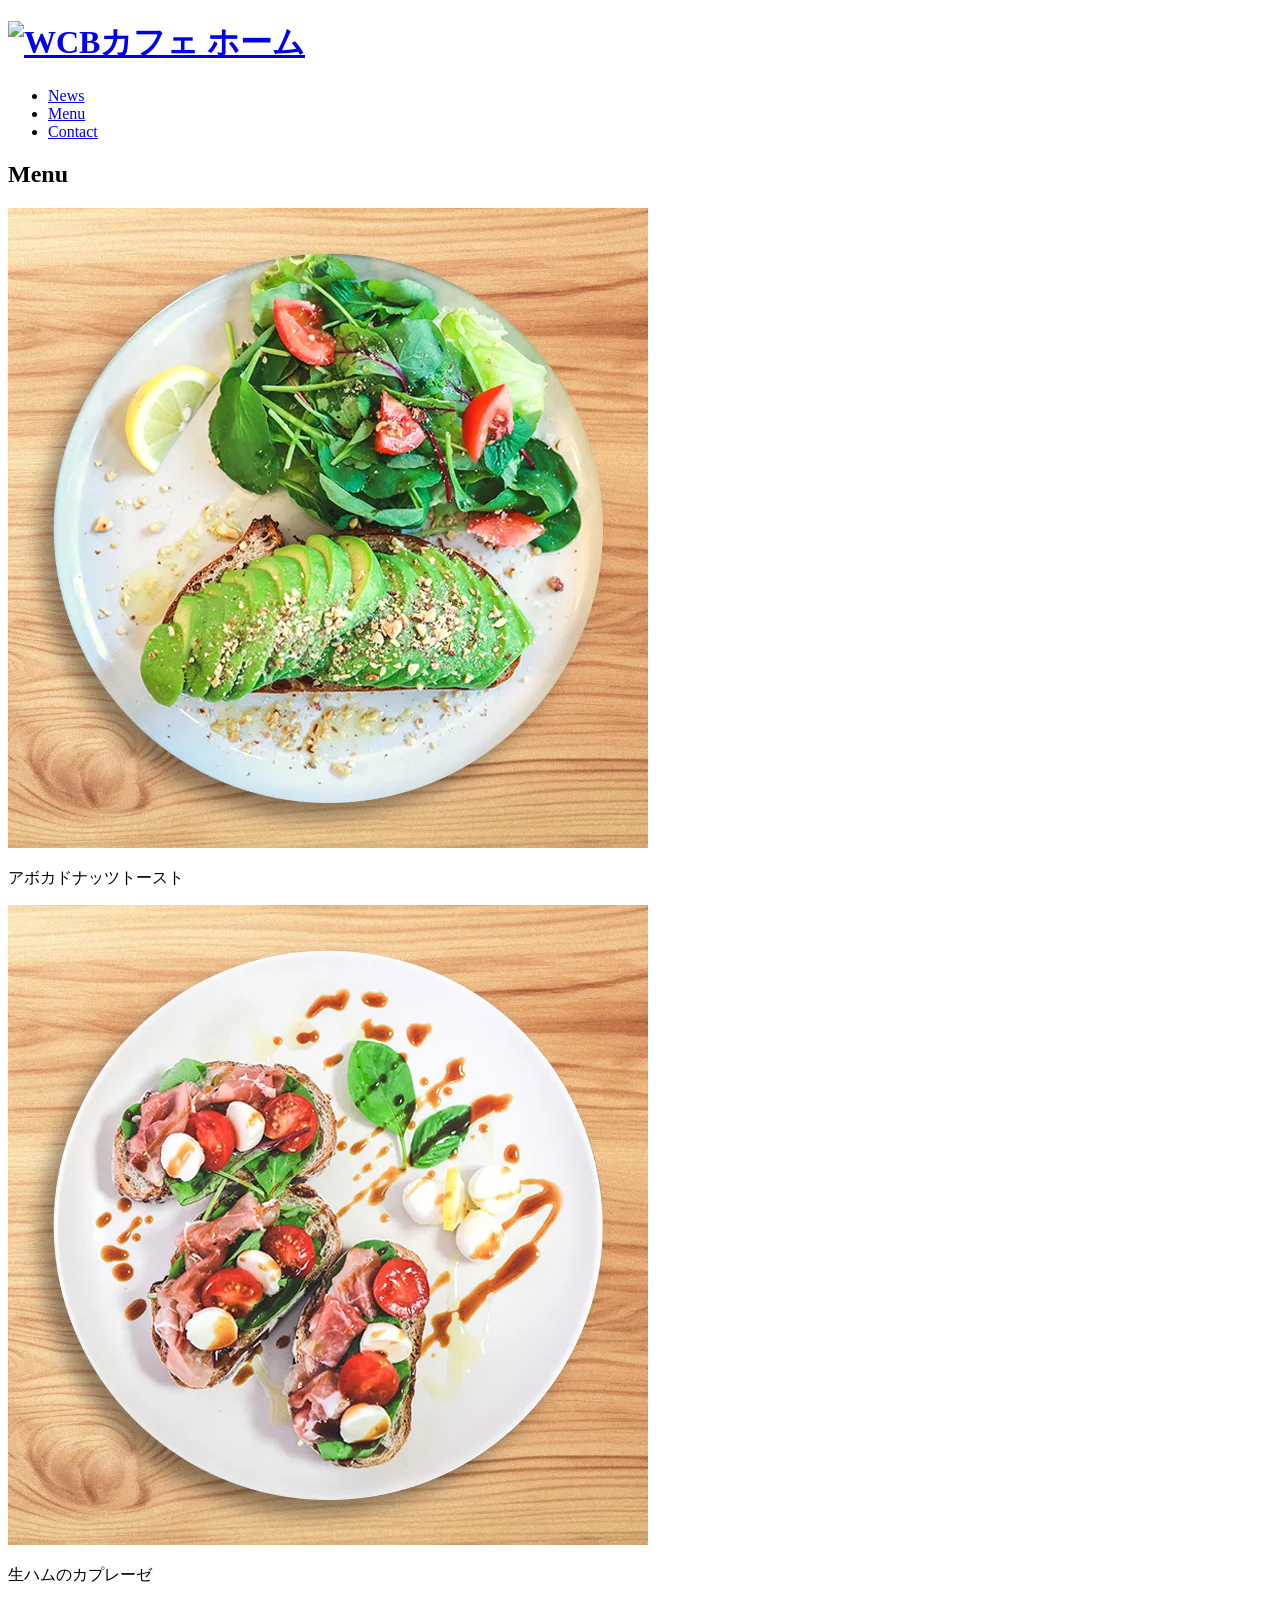
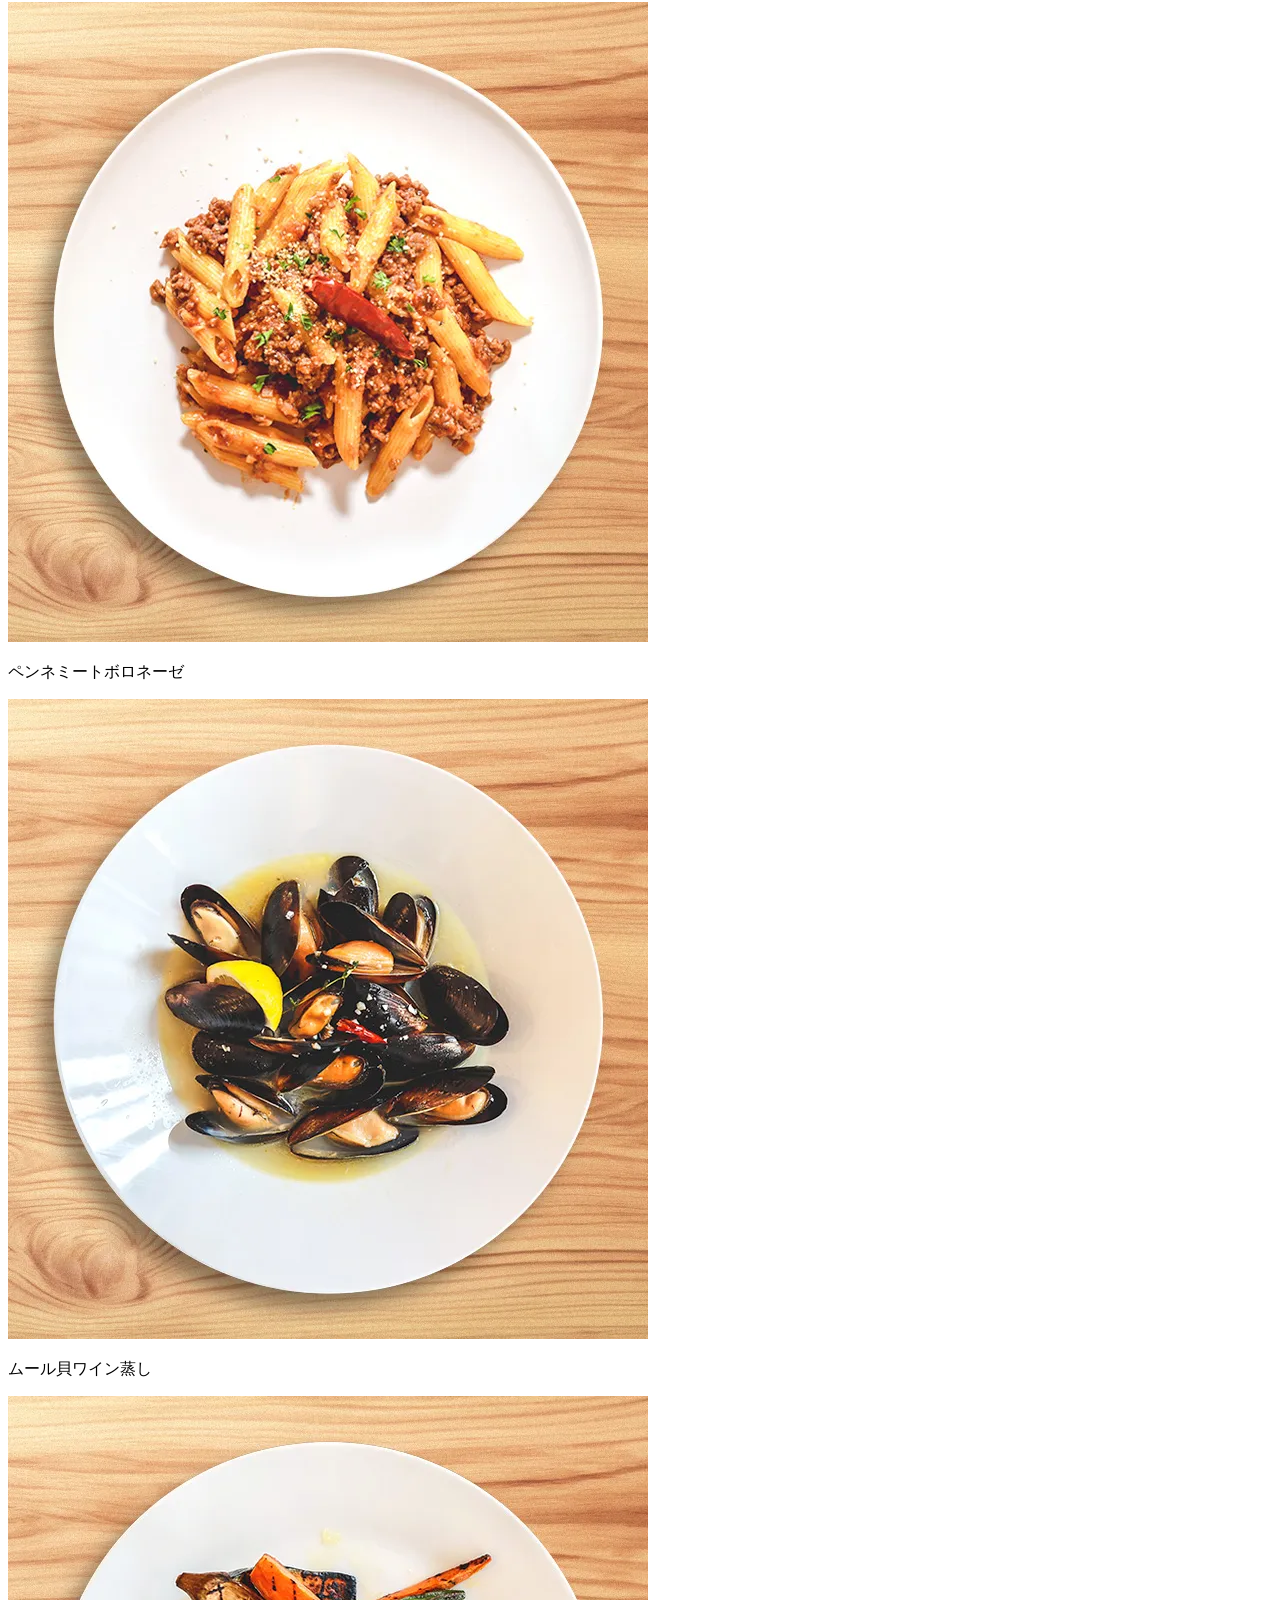
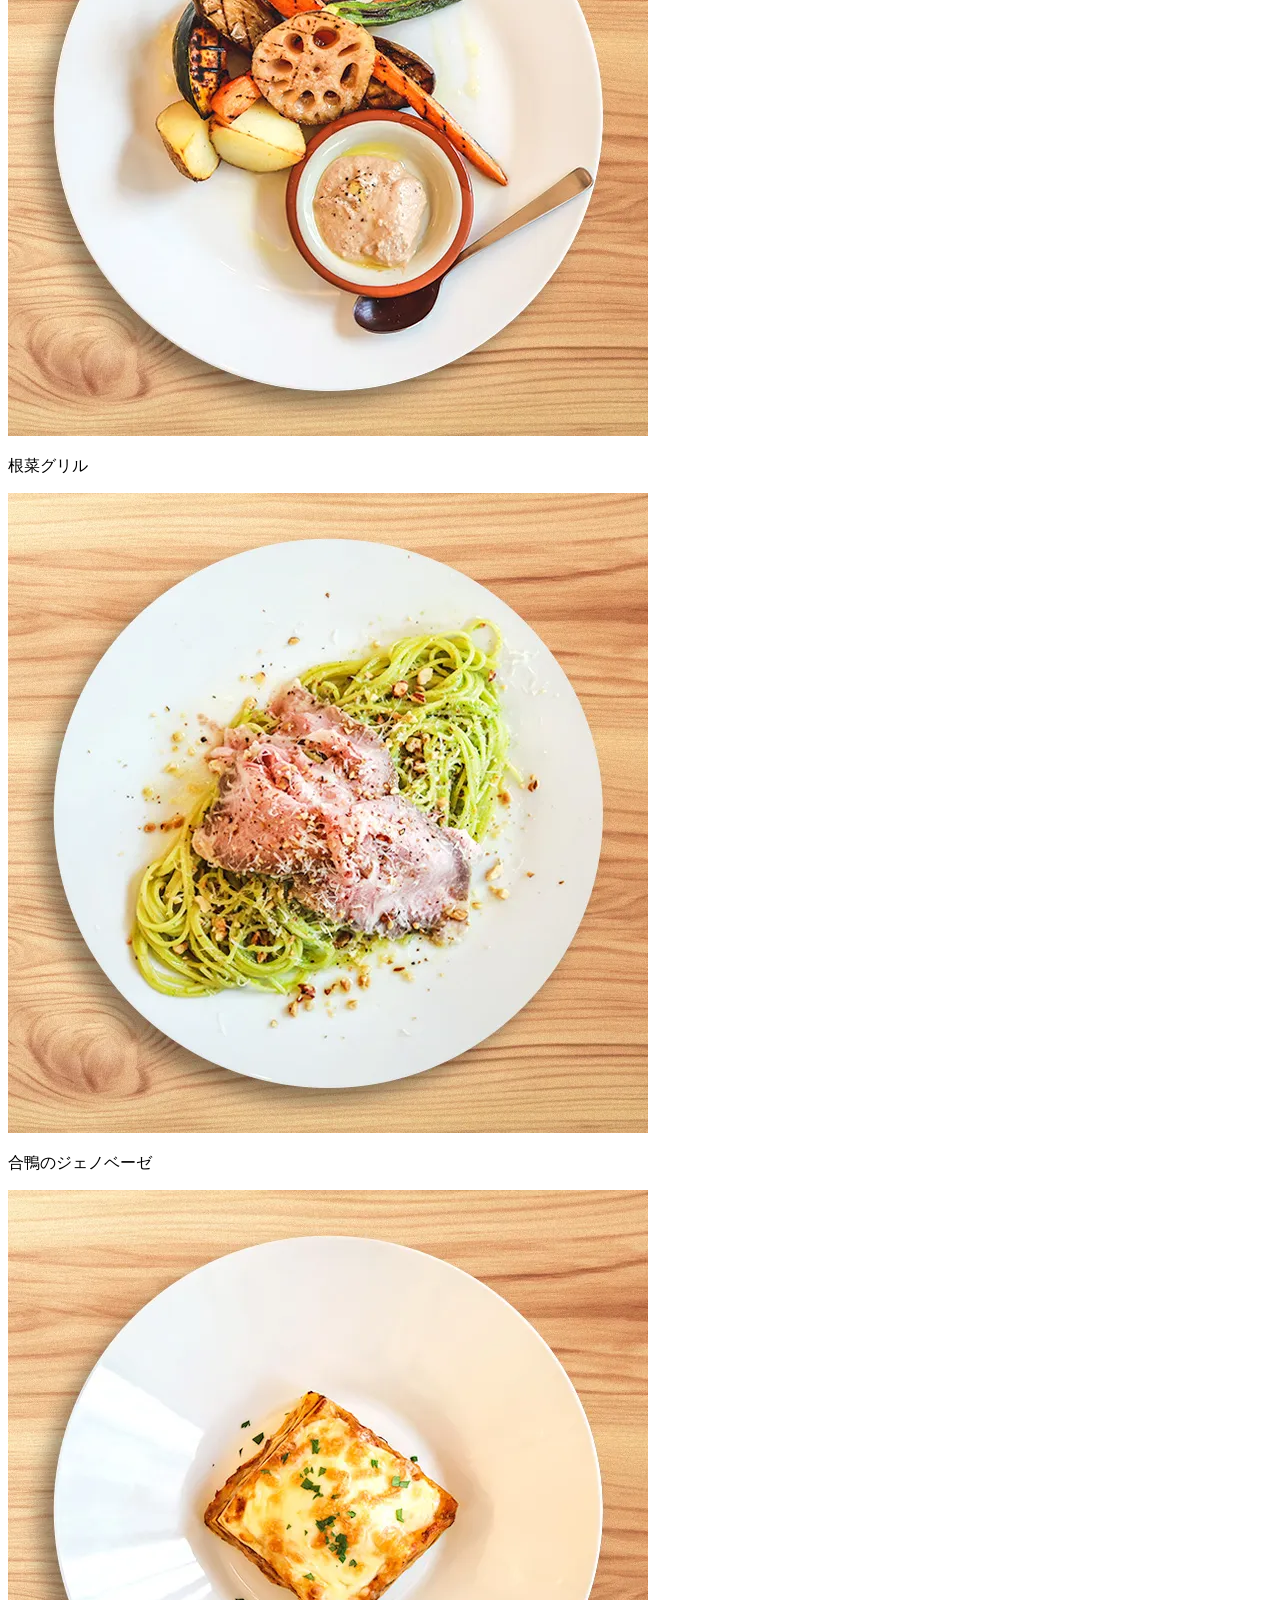
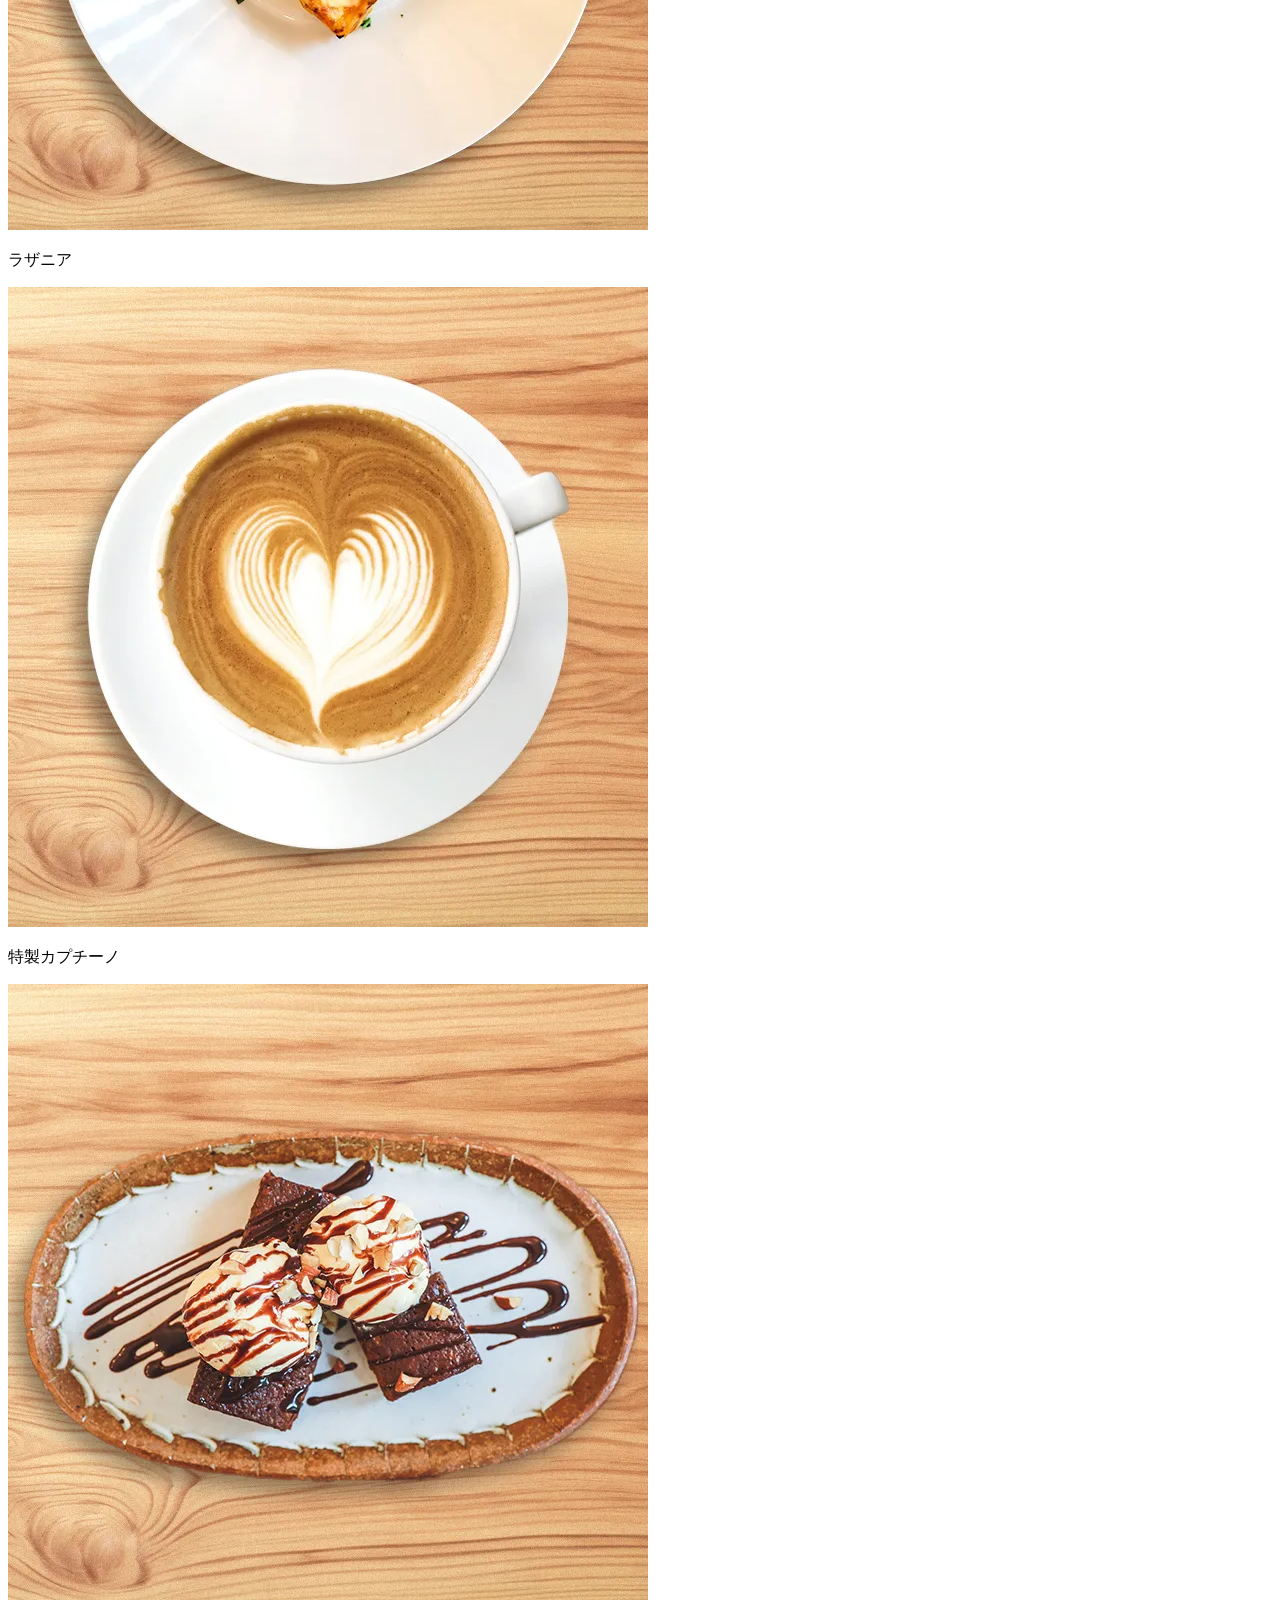
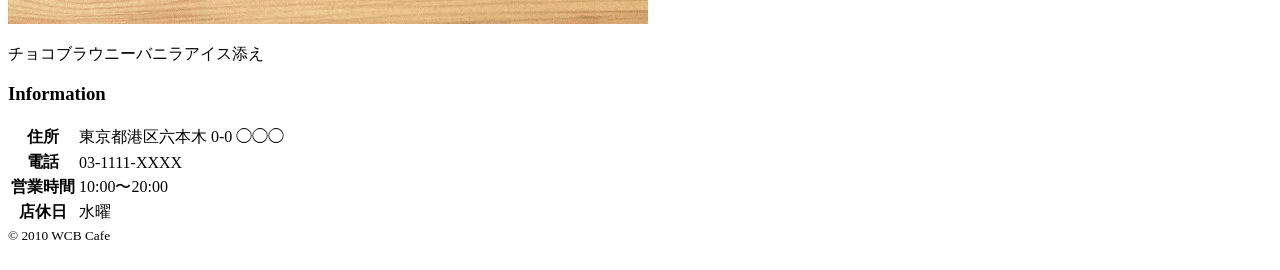
==== menu.html @ d6620690 "Add files via upload" ====
<!doctype html>
<html lang="ja">
  <head>
    <meta charset="utf-8" />
    <title>WCB Cafe - MENU</title>
    <meta
      name="description"
      content="ブレンドコーヒーとヘルシーなオーガニックフードを提供するカフェ"
    />
    <meta name="viewport" content="width=device-width, initial-scale=1" />
    <link
      rel="stylesheet"
      href="https://cdnjs.cloudflare.com/ajax/libs/luminous-lightbox/2.3.2/luminous-basic.min.css"
    />

    <!-- ファビコン -->
    <link rel="icon" type="image/png" href="images/favicon.png" />

    <!-- リセットCSS -->
    <link rel="stylesheet" href="https://unpkg.com/ress/dist/ress.min.css" />

    <!-- Googleフォント -->
    <link rel="preconnect" href="https://fonts.googleapis.com" />
    <link rel="preconnect" href="https://fonts.gstatic.com" crossorigin />
    <link
      href="https://fonts.googleapis.com/css2?family=Hachi+Maru+Pop&family=Playfair+Display:ital,wght@0,400..900;1,400..900&family=Roboto:ital,wght@0,100..900;1,100..900&family=Zen+Kaku+Gothic+New&family=Zen+Kurenaido&display=swap"
      rel="stylesheet"
    />
    <link rel="preconnect" href="https://fonts.googleapis.com" />
    <link rel="preconnect" href="https://fonts.gstatic.com" crossorigin />
    <link
      href="https://fonts.googleapis.com/css2?family=Philosopher&display=swap"
      rel="stylesheet"
    />

    <!-- オリジナルCSS -->
    <link rel="stylesheet" href="css/style.css" />
  </head>

  <body>
    <div class="sub-cover cover-menu">
      <header class="page-header wrapper">
        <h1 class="align-center">
          <a href="index.html"
            ><img
              class="logo"
              src="ピカチュウアイス　背景透過.png"
              alt="WCBカフェ ホーム"
          /></a>
        </h1>
        <nav>
          <ul class="main-nav font-english">
            <li><a href="news.html">News</a></li>
            <li><a href="menu.html">Menu</a></li>
            <li><a href="contact.html">Contact</a></li>
          </ul>
        </nav>
      </header>
      <h2 class="page-title font-english">Menu</h2>
    </div>

    <main class="wrapper grid">
      <div class="item">
        <img src="images/menu1.webp" alt="" />
        <p>アボカドナッツトースト</p>
      </div>
      <div class="item">
        <img src="images/menu2.webp" alt="" />
        <p>生ハムのカプレーゼ</p>
      </div>
      <div class="item">
        <img src="images/menu3.webp" alt="" />
        <p>ペンネミートボロネーゼ</p>
      </div>
      <div class="item">
        <img src="images/menu4.webp" alt="" />
        <p>ムール貝ワイン蒸し</p>
      </div>
      <div class="item">
        <img src="images/menu5.webp" alt="" />
        <p>根菜グリル</p>
      </div>
      <div class="item">
        <img src="images/menu6.webp" alt="" />
        <p>合鴨のジェノベーゼ</p>
      </div>
      <div class="item">
        <img src="images/menu7.webp" alt="" />
        <p>ラザニア</p>
      </div>
      <div class="item">
        <img src="images/menu8.webp" alt="" />
        <p>特製カプチーノ</p>
      </div>
      <div class="item">
        <img src="images/menu9.webp" alt="" />
        <p>チョコブラウニーバニラアイス添え</p>
      </div>
    </main>

    <footer class="page-footer">
      <h3 class="heading-large font-english">Information</h3>
      <table class="info">
        <tr>
          <th>住所</th>
          <td>東京都港区六本木 0-0 ◯◯◯</td>
        </tr>
        <tr>
          <th>電話</th>
          <td>03-1111-XXXX</td>
        </tr>
        <tr>
          <th>営業時間</th>
          <td>10:00〜20:00</td>
        </tr>
        <tr>
          <th>店休日</th>
          <td>水曜</td>
        </tr>
      </table>
      <div class="copyright">
        <small>&copy; 2010 WCB Cafe</small>
      </div>
    </footer>
  </body>
   <!-- JavaScript -->
  <script src="https://cdnjs.cloudflare.com/ajax/libs/luminous-lightbox/2.3.2/luminous.min.js"></script>

   
  <script>
    new LuminousGallery(document.querySelectorAll(".grid-gallery"));
  </script>
</html>
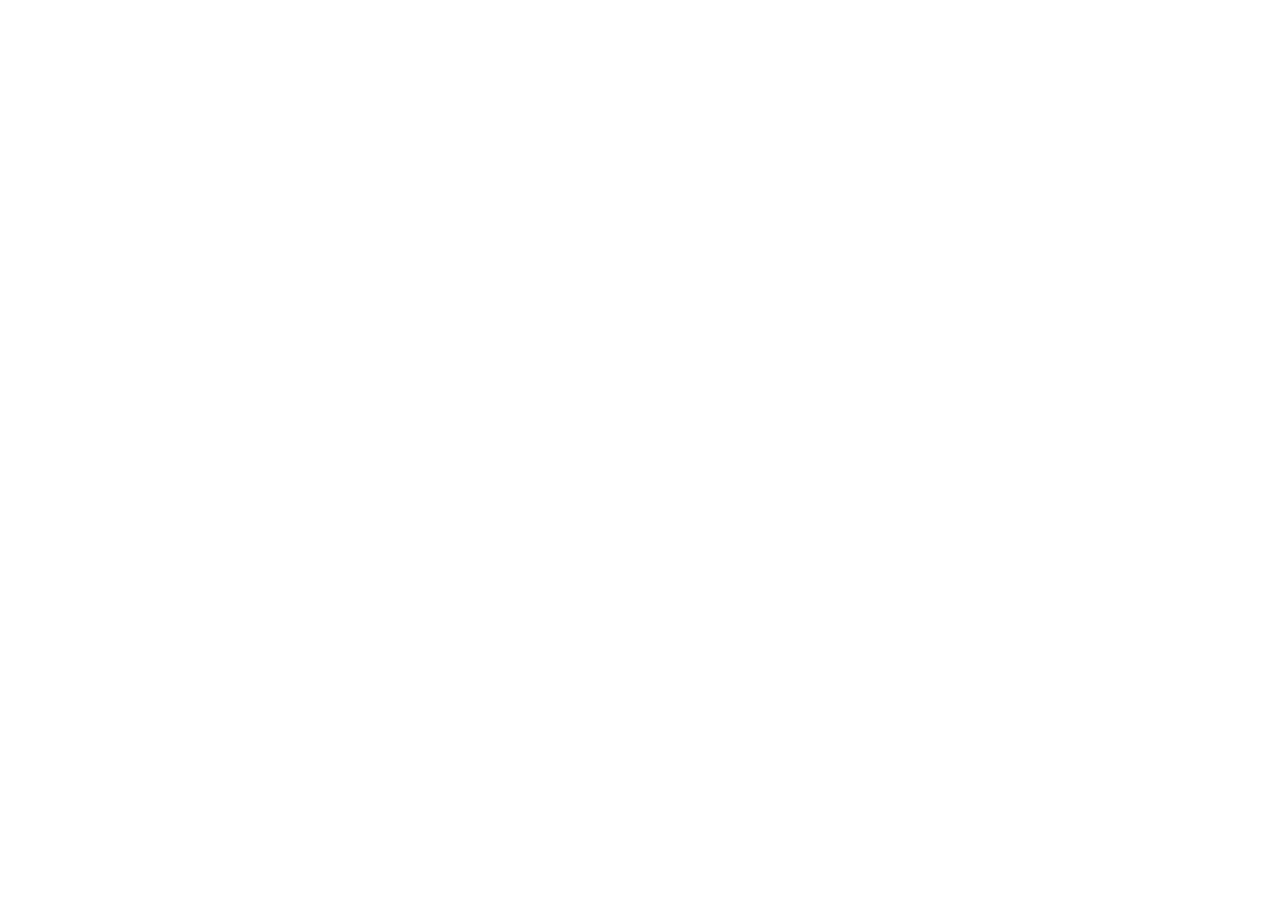
==== commit 461c01b6: "Update menu.html" ====
--- a/menu.html
+++ b/menu.html
@@ -35,6 +35,15 @@
 
     <!-- オリジナルCSS -->
     <link rel="stylesheet" href="css/style.css" />
+
+       <!-- Google tag (gtag.js) -->
+<script async src="https://www.googletagmanager.com/gtag/js?id=G-0EL19TX7SR"></script>
+<script>
+  window.dataLayer = window.dataLayer || [];
+  function gtag(){dataLayer.push(arguments);}
+  gtag('js', new Date());
+
+  gtag('config', 'G-0EL19TX7SR');
   </head>
 
   <body>
--- a/css/style.css
+++ b/css/style.css
@@ -0,0 +1,393 @@
+@charset "UTF-8";
+
+/* 共通部分
+------------------------------- */
+html {
+  font-size: 100%;
+}
+body {
+  font-family:
+    "Hiragino Kaku Gothic ProN", "Hiragino Sans", "BIZ UDPGothic", sans-serif;
+  line-height: 1.7;
+  color: rgb(255, 165, 165);
+}
+a {
+  text-decoration: none;
+}
+img {
+  max-width: 100%;
+}
+
+/* レイアウト */
+.wrapper {
+  max-width: 1120px;
+  margin: auto;
+  padding: 0 1.5rem;
+}
+.align-center {
+  text-align: center;
+}
+
+/* 見出し */
+.font-english {
+  font-family: "Playfair Display", serif;
+  font-optical-sizing: auto;
+  font-weight: <weight>;
+  font-style: normal;
+}
+.page-title,
+.heading-large,
+.heading-medium {
+  font-size: 3rem;
+  text-align: center;
+}
+.page-title {
+  margin-top: 2rem;
+  line-height: 1.4;
+}
+.heading-large {
+  margin-bottom: 1rem;
+}
+
+/* ボタン */
+.btn {
+  display: inline-block;
+  font-size: 1.5rem;
+  background-color: rgb(241, 191, 191);
+  color: #fff;
+  border-radius: 8px;
+  padding: 0.75rem 1.5rem;
+  transition: 0.5s;
+}
+.btn:hover {
+  background-color: rgb(250, 226, 226);
+}
+
+/* iframe */
+iframe {
+  width: 100%;
+}
+
+/* ヘッダー
+------------------------------- */
+.page-header {
+  padding-top: 0.5rem;
+}
+.logo {
+  width: 210px;
+}
+.main-nav {
+  display: flex;
+  justify-content: center;
+  gap: 2.5rem;
+  font-size: 1.5rem;
+  list-style: none;
+}
+.main-nav a {
+  color: rgb(253, 253, 253);
+}
+.main-nav a:hover {
+  color: rgb(255, 191, 234);
+}
+
+/* ヘッダーカバー画像
+------------------------------- */
+.cover {
+  background-size: cover;
+  background-position: center bottom;
+  height: 800px;
+}
+.sub-cover {
+  background-size: cover;
+  background-position: center bottom;
+  height: 528px;
+  margin-bottom: 4rem;
+}
+
+/* HOME
+------------------------------- */
+.cover-home {
+  background-image: url(../4ひき.jpeg);
+}
+.about {
+  max-width: 736px;
+  padding: 0 1.5rem;
+  margin: 3rem auto 0;
+}
+.about p {
+  margin-bottom: 3rem;
+}
+
+/* NEWS
+------------------------------- */
+.cover-news {
+  background-image: url(../images/cover-news-s.webp);
+}
+
+/* 記事部分 */
+.post {
+  margin-bottom: 3rem;
+}
+.post-title {
+  font-weight: normal;
+  margin-bottom: 1.25rem;
+}
+.post-info {
+  display: flex;
+  gap: 1rem;
+  margin-bottom: 2rem;
+}
+.post-cat {
+  display: flex;
+  gap: 0.5rem;
+  list-style: none;
+}
+.post-cat a {
+  color: #432;
+  background-color: #faf7f0;
+  border-radius: 8px;
+  font-size: 0.875rem;
+  padding: 0.5rem 0.75rem;
+}
+.post-cat a:hover {
+  background-color: #c9c2bc;
+}
+.post-date {
+  font-size: 0.875rem;
+}
+.post-thumbnail {
+  border-radius: 16px;
+  margin-bottom: 1.5rem;
+}
+.post p {
+  margin-bottom: 1.5rem;
+  line-height: 2;
+}
+
+/* サイドバー */
+.side-menu {
+  list-style: none;
+  text-align: center;
+  margin-bottom: 4rem;
+}
+.side-menu li {
+  border-bottom: 1px solid #c9c2bc;
+}
+.side-menu a {
+  color: #432;
+  display: block;
+  padding: 1rem;
+}
+.side-menu a:hover {
+  color: #0bd;
+}
+
+/* MENU
+------------------------------- */
+.cover-menu {
+  background-image: url(../images/cover-menu-s.webp);
+}
+.grid {
+  display: grid;
+  gap: 2rem 1.5rem;
+  grid-template-columns: repeat(2, 1fr);
+  text-align: center;
+}
+.item img {
+  aspect-ratio: 1/1;
+  object-fit: cover;
+  border-radius: 16px;
+}
+.item p {
+  font-size: 0.875rem;
+}
+
+/* CONTACT
+------------------------------- */
+.cover-contact {
+  background-image: url(../images/cover-contact-s.webp);
+}
+
+/* 店舗情報 */
+.location {
+  margin-bottom: 3.5rem;
+}
+.location-info {
+  margin-bottom: 2rem;
+}
+.location-info .info {
+  padding: 0;
+}
+
+/* お問い合わせ */
+.email {
+  max-width: 916px;
+  background-color: #faf7f0;
+  border-radius: 48px;
+  padding: 1.5rem 2.5rem 2.5rem;
+  margin: 0 auto 2rem;
+}
+.email p {
+  margin: 1rem 0 2rem;
+}
+
+/* SNS */
+.sns-item {
+  margin-bottom: 2rem;
+}
+.sns-item .heading-medium {
+  margin-bottom: 0.5rem;
+}
+.sns-youtube {
+  aspect-ratio: 16/9;
+}
+.sns-youtube iframe {
+  height: 100%;
+}
+
+/* フッター
+------------------------------- */
+.page-footer {
+  background-image: url(../images/footer-s.webp);
+  background-size: cover;
+  background-position: center;
+  padding-top: 12rem;
+}
+.info {
+  width: 100%;
+  max-width: 544px;
+  margin: auto;
+  padding: 0 1.5rem;
+  border-spacing: 0;
+}
+.info th,
+.info td {
+  border-bottom: 1px solid #c9c2bc;
+}
+.info th {
+  text-align: left;
+  font-weight: normal;
+  padding: 1rem;
+}
+.info td {
+  padding: 1rem 0;
+}
+.copyright {
+  background-color: #432;
+  text-align: center;
+  padding: 2rem 0;
+  margin-top: 6rem;
+  color: #fff;
+}
+
+/* デスクトップ版
+------------------------------- */
+@media (min-width: 800px) {
+  /* 見出し */
+  .page-title {
+    font-size: 5rem;
+  }
+  .heading-large {
+    font-size: 4rem;
+  }
+  .post-title {
+    font-size: 2rem;
+  }
+
+  /* ヘッダー */
+  .page-header {
+    display: flex;
+    justify-content: space-between;
+    padding-top: 1.5rem;
+  }
+  .main-nav {
+    font-size: 2rem;
+  }
+
+  /* ヘッダーカバー画像 */
+  .sub-cover {
+    height: 400px;
+    margin-bottom: 6rem;
+  }
+
+  /* HOME */
+  .cover-home {
+    background-image: url(../4ひき.jpeg);
+  }
+  .about {
+    margin: 4rem auto 0;
+  }
+
+  /* NEWS */
+  .cover-news {
+    background-image: url(../images/cover-news-l.webp);
+  }
+  .news-contents {
+    display: flex;
+    justify-content: space-between;
+  }
+  .post {
+    width: 70%;
+  }
+  .sidebar {
+    width: 22%;
+  }
+  .sidebar .heading-medium {
+    line-height: 1;
+    margin-bottom: 1rem;
+  }
+
+  /* MENU */
+  .cover-menu {
+    background-image: url(../images/cover-menu-l.webp);
+  }
+  .grid {
+    gap: 3rem 2rem;
+    grid-template-columns: repeat(3, 1fr);
+  }
+  .item img {
+    margin-bottom: 0.5rem;
+  }
+  .item p {
+    font-size: 1rem;
+  }
+
+  /* CONTACT */
+  .cover-contact {
+    background-image: url(../images/cover-contact-l.webp);
+  }
+  .location {
+    display: flex;
+    gap: 2rem;
+  }
+  .location-info {
+    width: 32%;
+  }
+  .location-info .info th {
+    padding-left: 2rem;
+  }
+  .location-map {
+    width: 64%;
+  }
+  .email {
+    margin-bottom: 4rem;
+  }
+  .sns {
+    display: flex;
+    align-items: flex-start;
+    gap: 2rem;
+    margin-bottom: 0;
+  }
+  .sns-item {
+    flex: 1;
+  }
+
+  /* フッター */
+  .page-footer {
+    background-image: url(../images/footer-l.webp);
+    padding-top: 12rem;
+  }
+  .info th {
+    padding-left: 2.5rem;
+  }
+}
